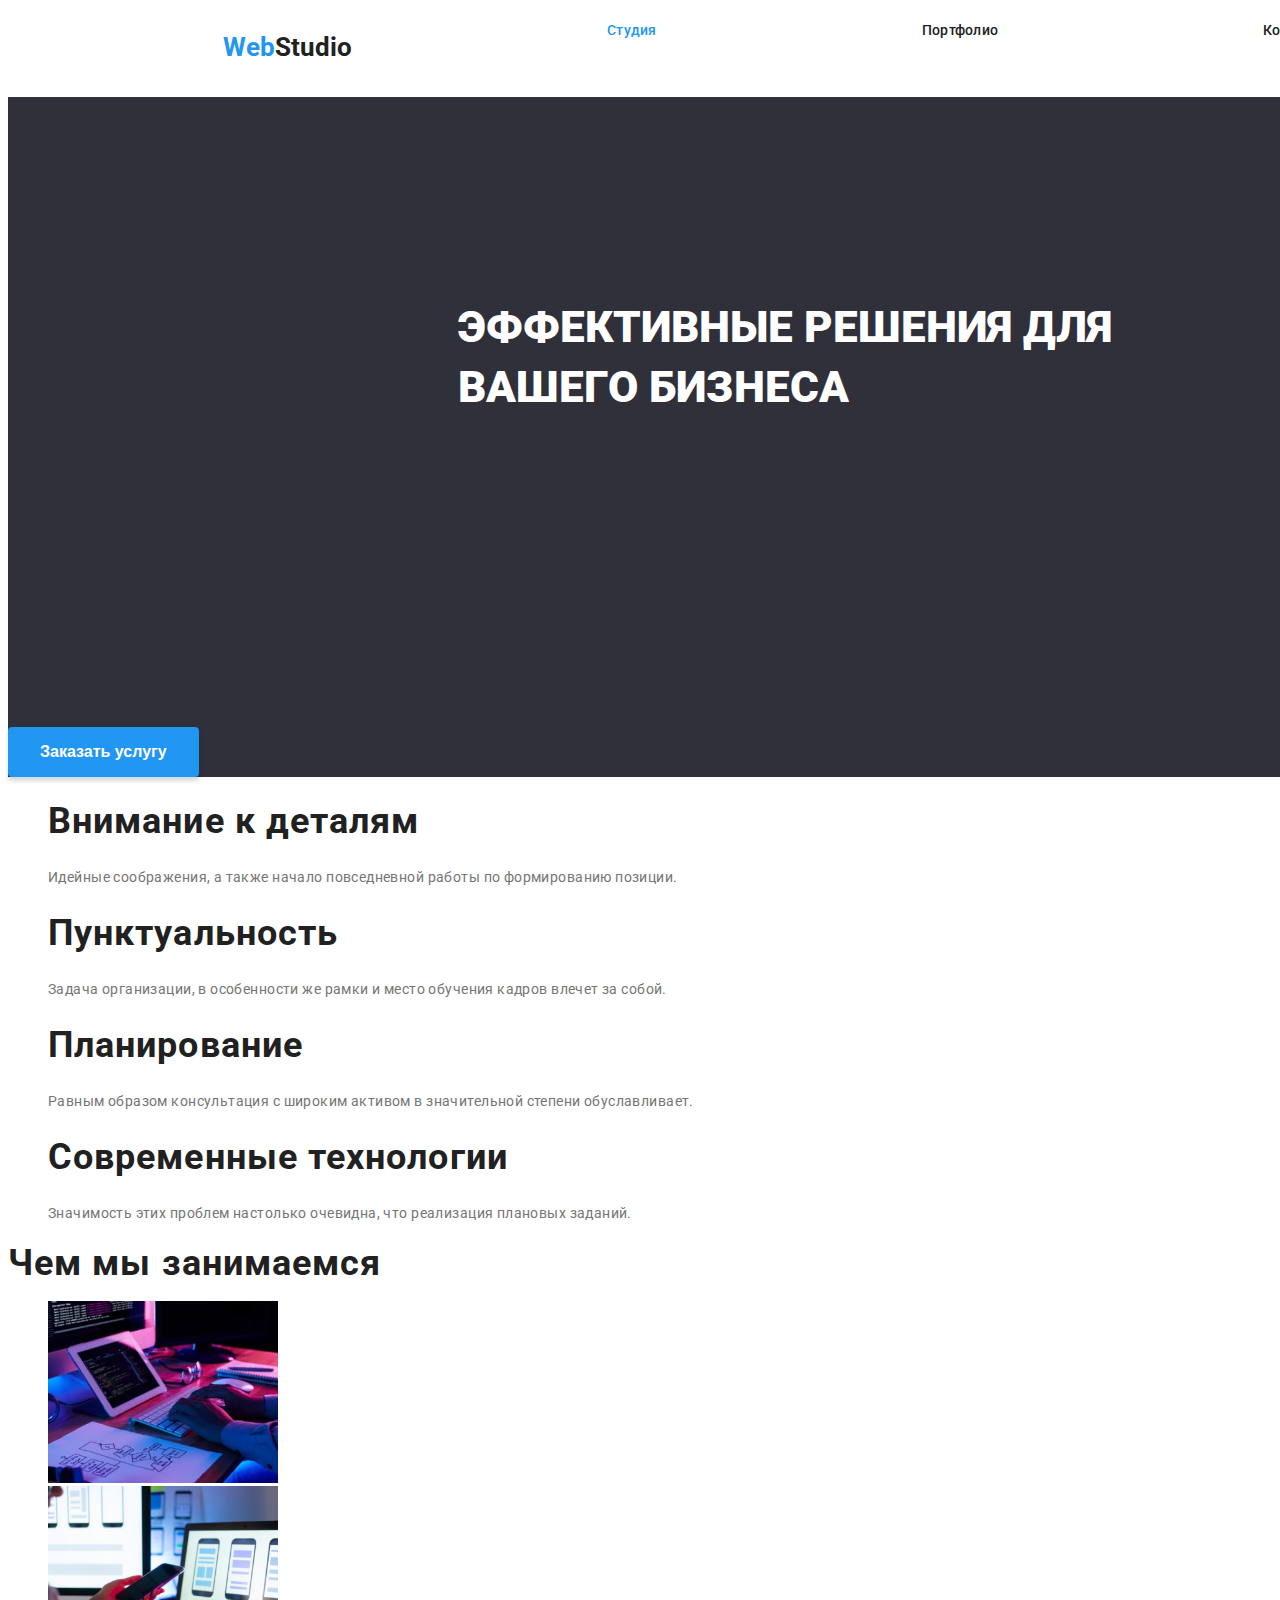
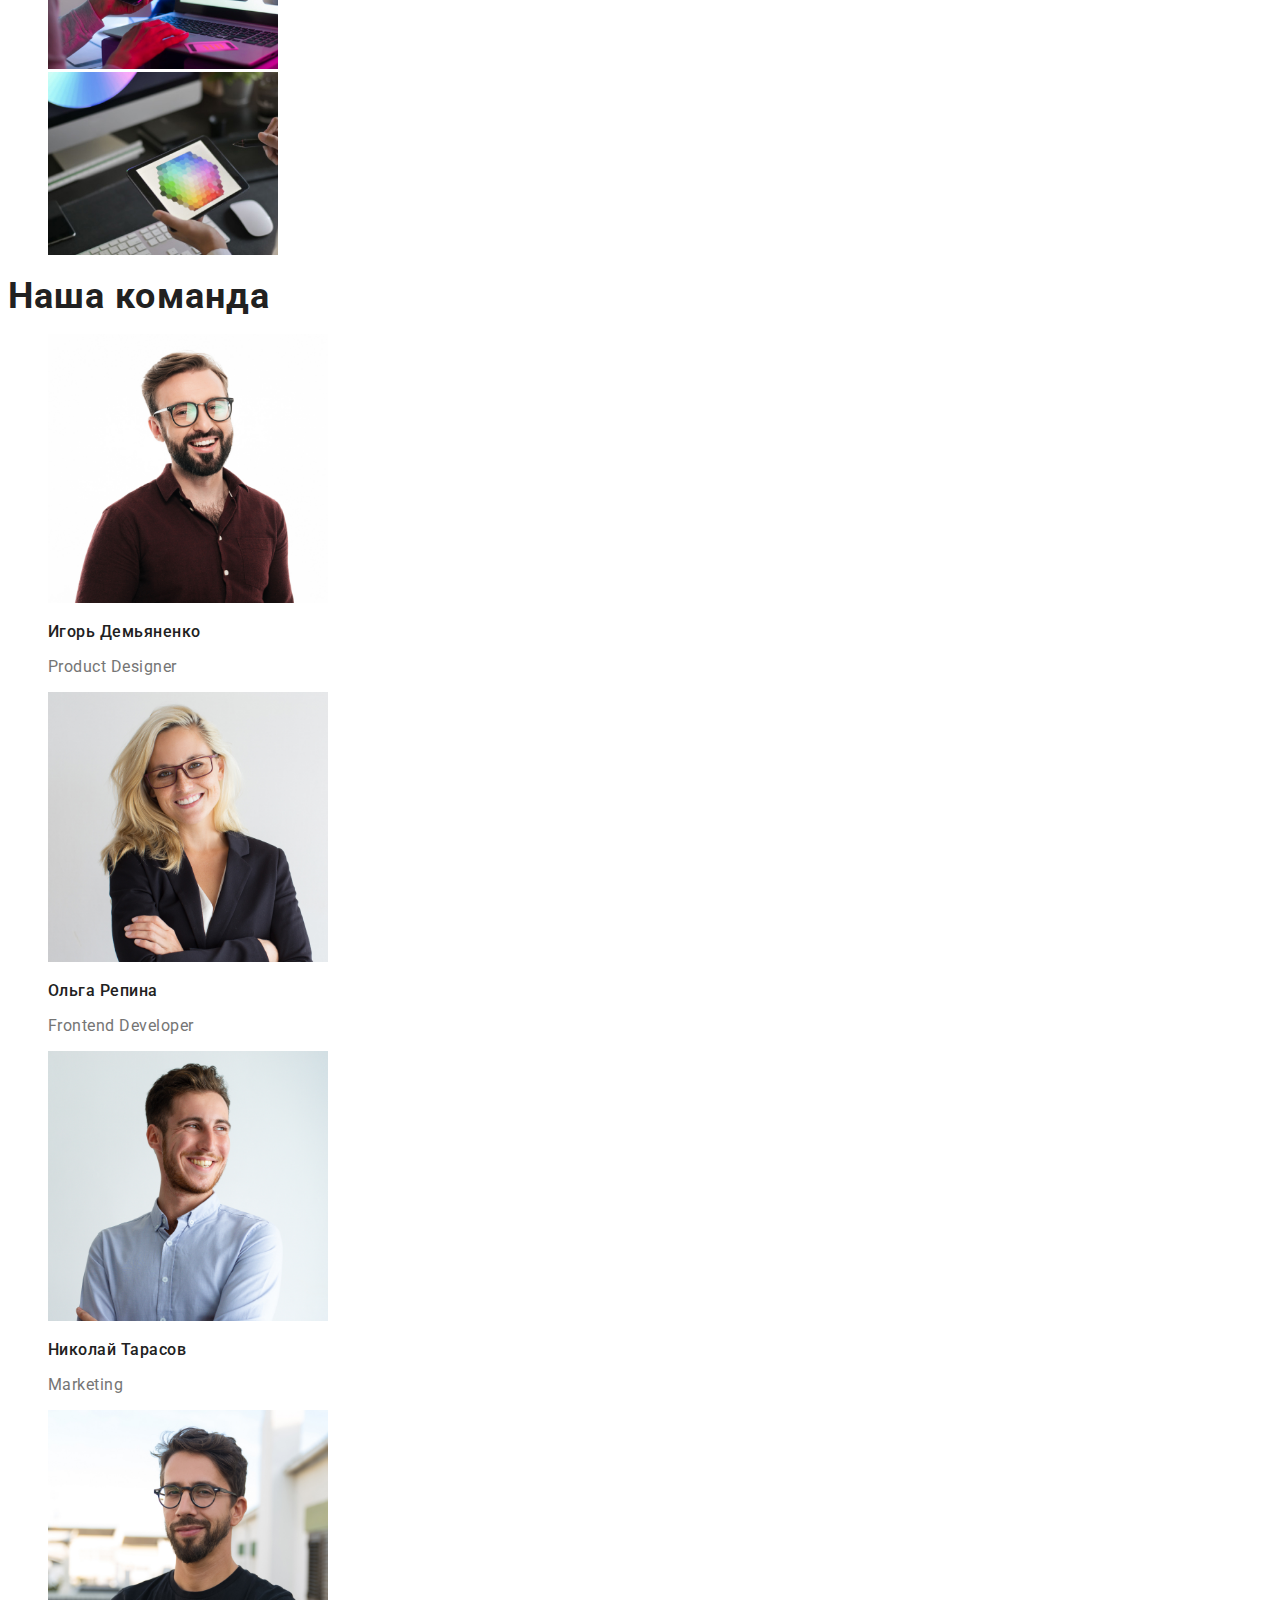
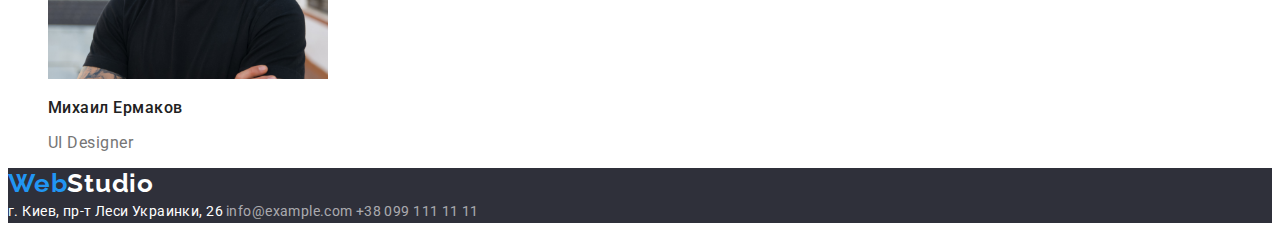
==== index.html @ 74185b42 "added second page" ====
<!DOCTYPE html>
<html lang="ru">

<head>
    <meta charset="UTF-8">
    <meta http-equiv="X-UA-Compatible" content="IE=edge">
    <meta name="viewport" content="width=device-width, initial-scale=1.0">
    <title>The second homework</title>
    <link rel="preconnect" href="https://fonts.googleapis.com">
    <link rel="preconnect" href="https://fonts.gstatic.com" crossorigin>
    <link href="https://fonts.googleapis.com/css2?family=Raleway:wght@700&family=Roboto:wght@400;500;700;900&display=swap" rel="stylesheet">
    <link rel="stylesheet" href="./css/styles.css">
</head>

<body>
    <header class="header">
        <!-- логотип сайта -->
        <a class="link" href="index.html"><span class="word-web">Web</span>Studio</a>
        <!-- Навигация по сайту -->
        <nav class="nav">
            <ul class="nav-list list">
                <li><a class="link current" href="./index.html"> Студия</a></li>
                <li><a class="link" href="./portfolio.html"> Портфолио</a></li>
                <li><a class="link" href="#contacts"> Контакты</a></li>
            </ul>
        </nav>
        <!-- Телефон и кнопка Онлайн запись -->
        <ul class="nav-contacts list">
            <li><a class="contacts-link" href="mailto:info@devstudio.com">info@devstudio.com</a></li>
            <li><a class="contacts-link" href="tel:+380961111111">+38 096 111 11 11</a></li>
        </ul>
    </header>
    <main>
        <!-- Section 1 of main-->
        <section class="section-primary max-weight">
            <h1 class="primary-title">Эффективные решения для вашего бизнеса</h1>
            <button type="button" class="primary-button">Заказать услугу</button>
        </section>

        <section class="section">
            <ul class="list">
                <li>
                    <h3 class="section-title">Внимание к деталям</h3>
                    <p class="section-paragraph">Идейные соображения, а также начало повседневной работы по формированию позиции.</p>
                </li>
                <li>
                    <h3 class="section-title">Пунктуальность</h3>
                    <p class="section-paragraph">Задача организации, в особенности же рамки и место обучения кадров влечет за собой.</p>
                </li>
                <li>
                    <h3 class="section-title">Планирование</h3>
                    <p class="section-paragraph">Равным образом консультация с широким активом в значительной степени обуславливает.</p>
                </li>
                <li>
                    <h3 class="section-title">Современные технологии</h3>
                    <p class="section-paragraph">Значимость этих проблем настолько очевидна, что реализация плановых заданий.</p>
                </li>
            </ul>
        </section>

        <!-- Section 2 of main -->
        <section class="section">
            <h2 class="section-title">Чем мы занимаемся</h2>
            <ul class="list">
                <li><img src="./images/img.jpg" alt="coding" width="230"> </li>
                <li><img src="./images/img2.jpg" alt="developing" width="230"> </li>
                <li><img src="./images/img3.jpg" alt="design" width="230"> </li>
            </ul>
        </section>
        <!-- Section 2 of main -->
        <section class="section">
            <h2 class="section-title">Наша команда</h2>
            <ul class="list members">
                <li>
                    <img src="./images/imgt1.jpg" alt="Игорь Демьяненко Product Designer" width="280">
                    <h3 class="title">Игорь Демьяненко</h3>
                    <p class="section-paragraph">Product Designer</p>
                </li>
                <li>
                    <img src="./images/imgt2.jpg" alt="Ольга Репина Frontend Developer" width="280">
                    <h3 class="title">Ольга Репина</h3>
                    <p class="section-paragraph">Frontend Developer</p>
                </li>
                <li>
                    <img src="./images/imgt3.jpg" alt="Николай Тарасов Marketing" width="280">
                    <h3 class="title">Николай Тарасов</h3>
                    <p class="section-paragraph">Marketing</p>
                </li>
                <li>
                    <img src="./images/imgt4.jpg" alt="Михаил Ермаков UI Designer" width="280">
                    <h3 class="title">Михаил Ермаков</h3>
                    <p class="section-paragraph">UI Designer</p>
                </li>
            </ul>


        </section>
    </main>

    <!-- Footer -->
    <footer class="footer">
        <a class="footer-link" href="index.html"> <span class="nav-word-web">Web</span>Studio</a>

        <address id="contacts">
        <a class="footer-address" href="https://www.google.com.ua/maps/place/%D0%B1%D1%83%D0%BB.+%D0%9B%D0%B5%D1%81%D0%B8+%D0%A3%D0%BA%D1%80%D0%B0%D0%B8%D0%BD%D0%BA%D0%B8,+26,+%D0%9A%D0%B8%D0%B5%D0%B2,+02000/@50.4265807,30.5361971,17z/data=!3m1!4b1!4m5!3m4!1s0x40d4cf0e033ecbe9:0x57a4dffefec77da0!8m2!3d50.4265807!4d30.5383858?hl=ru"
                        target="_blank" rel="noopener nofollow noreferrer">г. Киев, пр-т Леси Украинки, 26</a>
        <a class="footer-contacts" href="mailto:info@example.com">info@example.com</a></li>
        <a class="footer-contacts" href="+380991111111">+38 099 111 11 11</a>
        </address>
    </footer>
</body>

</html>
---- css/styles.css ----
:root {
    --primary-text-color: #757575;
    --secondary-text-color:#212121;
    --accent-color: #2196F3;
    --secondary-accent-color:#2F303A;
    --white-color:#ffffff;
    --filter-background:#F5F4FA;
}

body {
    color: var(--primary-text-color);
    background-color: var(--white-color);
    font-family:'Roboto', 'sans-serif';
    font-size: 14px;
}

/* Max weight of site */
.section-primary.max-weight {
    width: 1600px;
    background-color:var(--secondary-accent-color);
}
/* Удаление точек списка */
.list {
    list-style: none;
}
/* Шапка сайта */
/* Лого */

/* Стиль слова web в логотипе */
.header .word-web {
 color:var(--accent-color)  ; 
}
/* Стиль слова Studio */
.header .link {
    color:var(--secondary-text-color);
    font-weight: 700;
    font-size: 26px;
    line-height: 31px;
}
/* Текущая страница сайта */
.nav .link.current {
    color:var(--accent-color);
    font-weight: 500;
    font-size: 14px;
    line-height: 16px;
    letter-spacing: 0.02em;
}
/* Список кнопок навигации в шапке кроме текущей */
.nav-list .link {
    color:var(--secondary-text-color);
    font-weight: 500;
    font-size: 14px;
    line-height: 16px;
    letter-spacing: 0.02em;
}

/* Меняем цвет при ховере и фокусе */
.nav-list .link:hover,
.nav-list .link:focus {
    color:var(--accent-color);
}

/* Стили кнопок e-mail и телефона  */
.nav-contacts .contacts-link {
    color:var(--secondary-text-color);
    font-weight: 500;
    font-size: 14px;
    line-height: 16px;
    letter-spacing: 0.02em;
}
/* Меняем цвет контактов при ховере и фокусе */
.nav-contacts .contacts-link:hover,
.nav-contacts .contacts-link:focus {
    color: var(--accent-color);
}

/* Выравнивание элементов блока в ряд */
.header {
    display: flex;
}
/* Расположение логотипа */
.link:first-child {
    padding-top: 24px;
    padding-left: 215px;
    width: 145px;
    height: 31px;
    text-decoration:none;
}
/* Расположение навигации в строчку */
.nav-list {
    display:flex;
}
.nav-list .link:first-child {
    padding-right: 50px;
}

/* Главная секция */
.section-primary {
    color:var(--white-color);
    background-color:var(--secondary-accent-color);
    width:1600px;
}
.primary-button {
    color:var(--white-color);
    background-color:var(--accent-color);
    padding: 10px 32px;
    border:0;
    box-shadow: 0px 4px 4px rgba(0, 0, 0, 0.15);
    border-radius: 4px;
    font-weight: 700;
    font-size: 16px;
    line-height: 30px;
    cursor: pointer;
}

.primary-title {
    color:var(--white-color);
    background-color:var(--secondary-accent-color);
    padding: 200px 450px 280px 450px;
    font-weight: 900;
    font-size: 44px;
    line-height: 60px;
    text-transform: uppercase;
}
/* Цвет абзацев остальных секций */
.section .section-title {
    color: var(--secondary-text-color);
    font-style: normal;
    font-weight: 700;
    font-size: 36px;
    line-height: 16px;
    letter-spacing: 0.03em; 
}
.section-paragraph {
    color:var(--primary-text-color);
    font-size: 14px;
    line-height: 24px;
    letter-spacing: 0.03em;
}

/* Секция команда */
.members .title {
    color:var(--secondary-text-color);
    font-weight: 500;
    font-size: 16px;
    line-height: 19px;
    letter-spacing: 0.03em; 
}

.members .section-paragraph {
    color:var(--primary-text-color);
    font-size: 16px;
    line-height: 19px;
    letter-spacing: 0.03em;
}
/* Футер */
.footer {
    background-color:var(--secondary-accent-color);
}

.footer .footer-link {
    font-family: 'Raleway';
    font-style: normal;
    font-weight: 700;
    font-size: 26px;
    line-height: 31px;
    letter-spacing: 0.03em;
    color:var(--white-color);
    text-decoration: none;
}
.footer .nav-word-web {
    color:var(--accent-color);
}

.footer-contacts {
    --footer-contacts:rgba(255, 255, 255, 0.6);
    color:var(--footer-contacts);
    font-style: normal;
    font-size: 14px;
    line-height: 24px;
    text-decoration: none;
    letter-spacing: 0.03em;
}
.footer-contacts:hover,
.footer-contacts:focus {
    color: var(--accent-color);
}
.footer-address {
    color:var(--white-color);
    font-style: normal;
    font-size: 14px;
    line-height: 24px;
    letter-spacing: 0.03em;
    text-decoration: none;
}

/* ВТОРАЯ СТРАНИЦА */
/* Декорация фильтра */
.filter-list {
    display: flex;
}
/* Фильтр */
.filter-button {
    color:var(--secondary-text-color);
    background-color:var(--filter-background);
    border-radius: 4px;
    border-style: none;
    font-family:'Roboto';
    font-weight: 500;
    font-size: 16px;
    line-height: 26px;
    text-align: center;
    letter-spacing: 0.03em;
    cursor: pointer;
}
.filter-button:hover,
.filter-button:focus {
    color: var(--white-color);
    background-color: var(--accent-color);
    box-shadow: 0px 3px 1px rgba(0, 0, 0, 0.1);
}
/* Свойства картинок */
.projects-title {
    visibility: hidden;
}
.product-picture {
    width: 370px;
}
.product-title {
    color: var(--secondary-text-color);
    font-weight: 700;
    font-size: 18px;
    line-height: 36px;
    letter-spacing: 0.06em;
}
.product-signature {
    color: var(--primary-text-color);
    font-size: 16px;
    line-height: 30px;
    letter-spacing: 0.03em;
}
.product-list {
    display: flex;
}
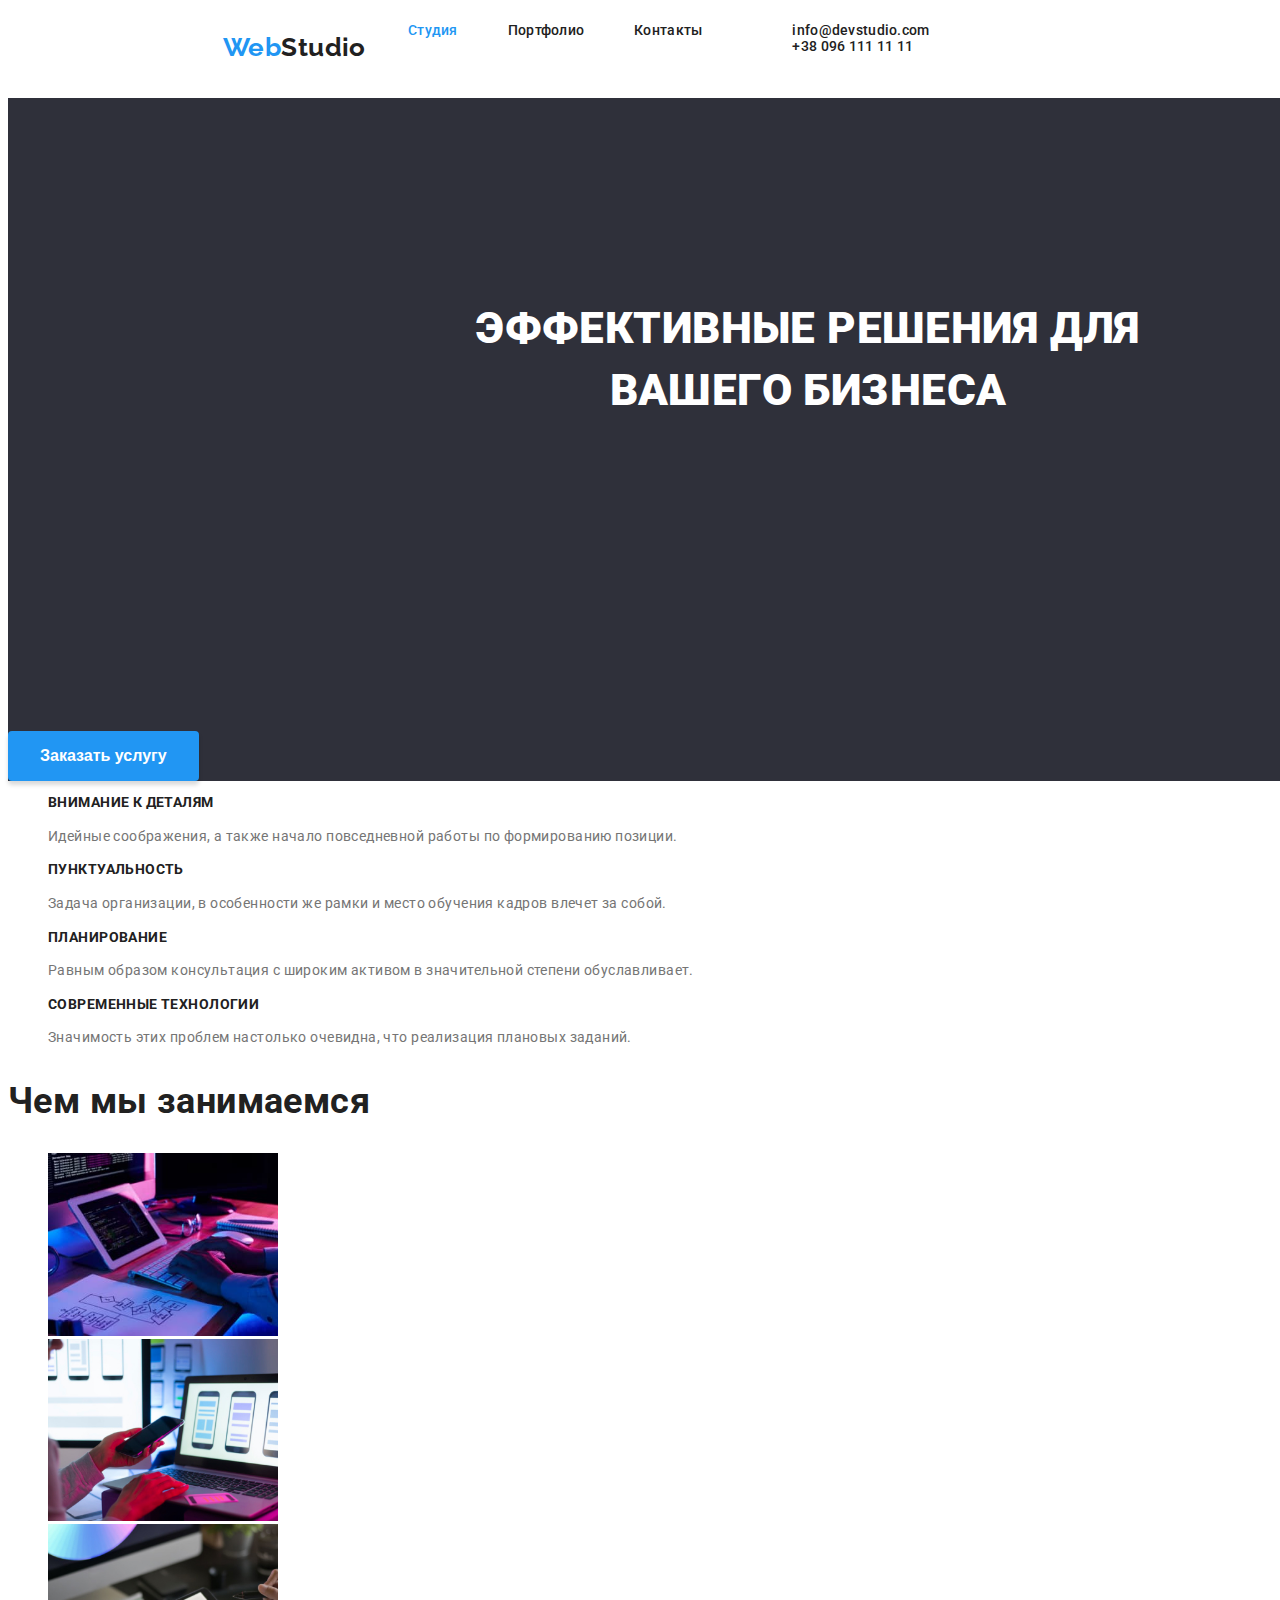
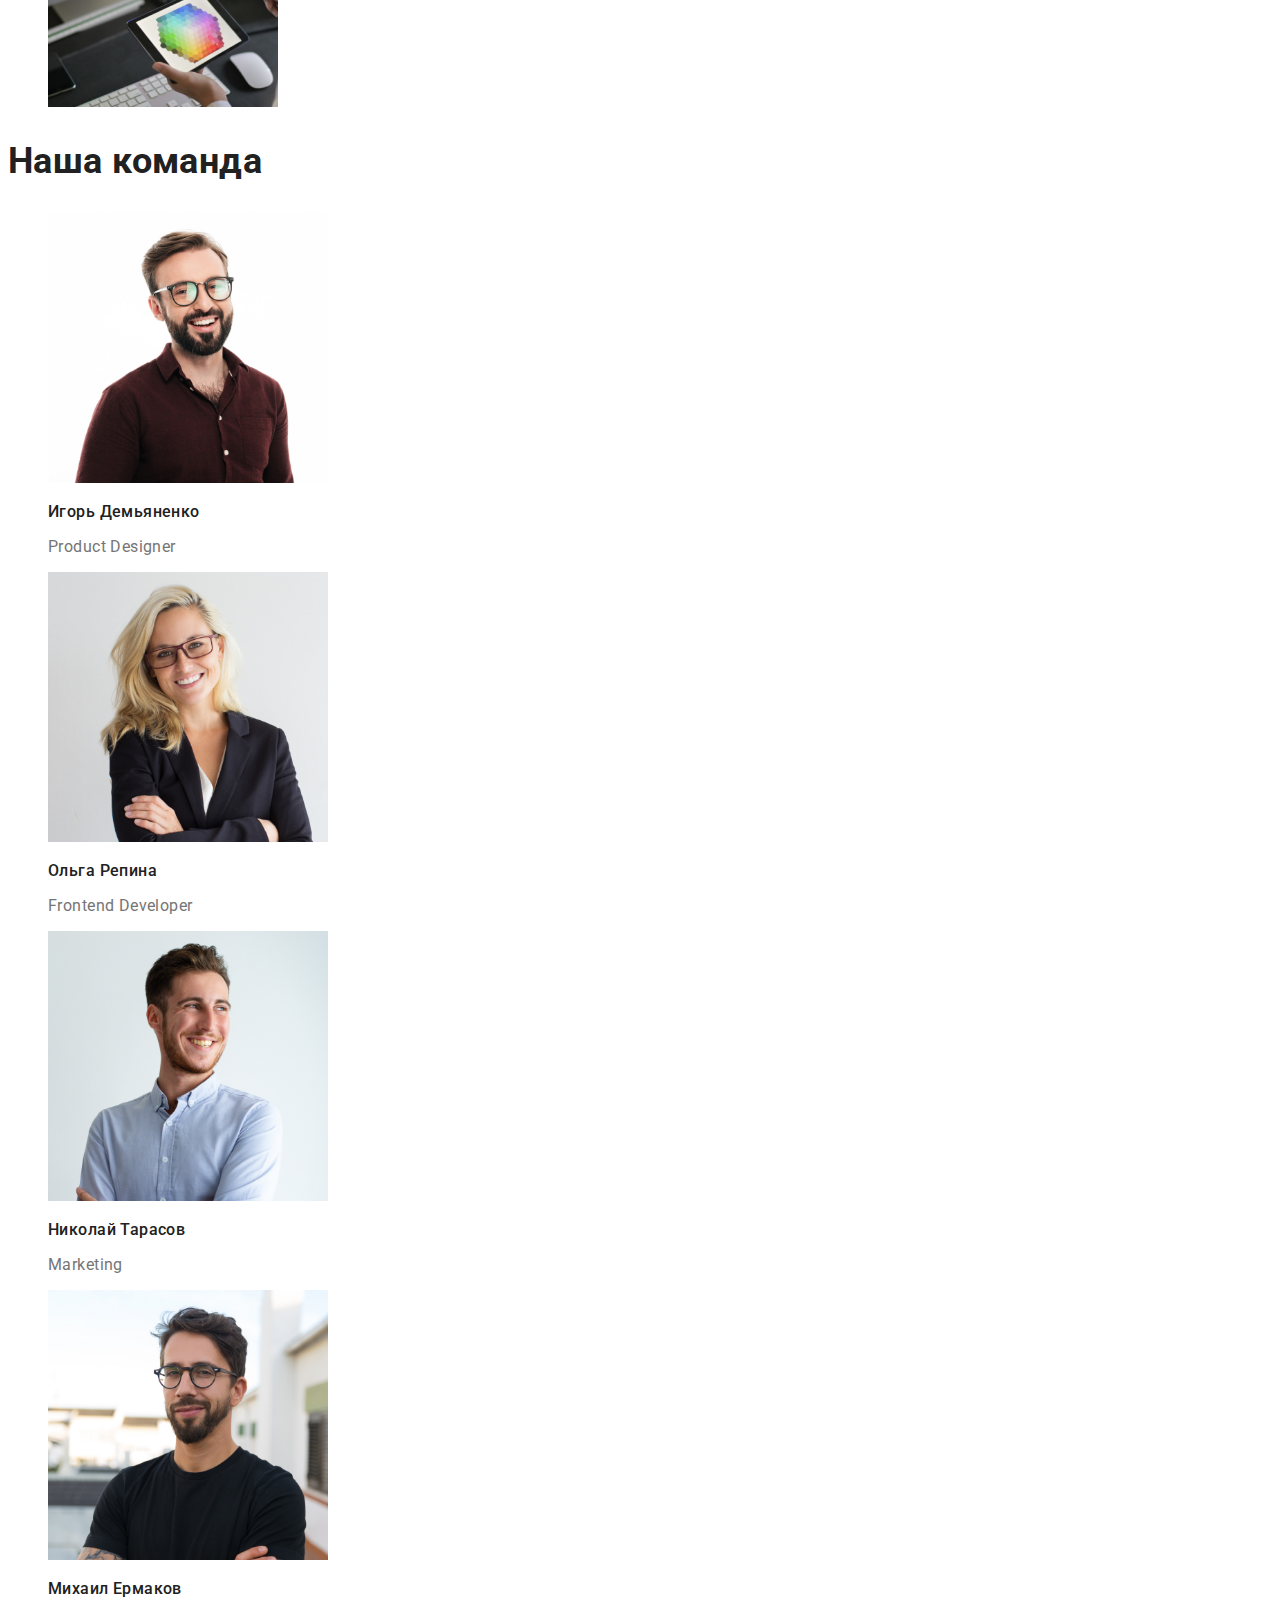
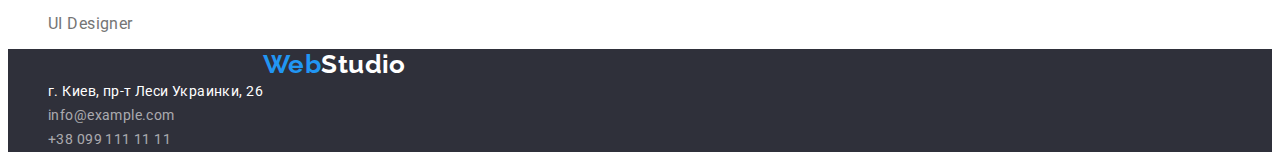
==== commit ab82d71a: "comments are done" ====
--- a/index.html
+++ b/index.html
@@ -15,7 +15,7 @@
 <body>
     <header class="header">
         <!-- логотип сайта -->
-        <a class="link" href="index.html"><span class="word-web">Web</span>Studio</a>
+        <a class="logo" href="index.html"><span class="word-web">Web</span>Studio</a>
         <!-- Навигация по сайту -->
         <nav class="nav">
             <ul class="nav-list list">
@@ -40,19 +40,19 @@
         <section class="section">
             <ul class="list">
                 <li>
-                    <h3 class="section-title">Внимание к деталям</h3>
+                    <h3 class="item-title">Внимание к деталям</h3>
                     <p class="section-paragraph">Идейные соображения, а также начало повседневной работы по формированию позиции.</p>
                 </li>
                 <li>
-                    <h3 class="section-title">Пунктуальность</h3>
+                    <h3 class="item-title">Пунктуальность</h3>
                     <p class="section-paragraph">Задача организации, в особенности же рамки и место обучения кадров влечет за собой.</p>
                 </li>
                 <li>
-                    <h3 class="section-title">Планирование</h3>
+                    <h3 class="item-title">Планирование</h3>
                     <p class="section-paragraph">Равным образом консультация с широким активом в значительной степени обуславливает.</p>
                 </li>
                 <li>
-                    <h3 class="section-title">Современные технологии</h3>
+                    <h3 class="item-title">Современные технологии</h3>
                     <p class="section-paragraph">Значимость этих проблем настолько очевидна, что реализация плановых заданий.</p>
                 </li>
             </ul>
@@ -99,13 +99,15 @@
 
     <!-- Footer -->
     <footer class="footer">
-        <a class="footer-link" href="index.html"> <span class="nav-word-web">Web</span>Studio</a>
-
         <address id="contacts">
-        <a class="footer-address" href="https://www.google.com.ua/maps/place/%D0%B1%D1%83%D0%BB.+%D0%9B%D0%B5%D1%81%D0%B8+%D0%A3%D0%BA%D1%80%D0%B0%D0%B8%D0%BD%D0%BA%D0%B8,+26,+%D0%9A%D0%B8%D0%B5%D0%B2,+02000/@50.4265807,30.5361971,17z/data=!3m1!4b1!4m5!3m4!1s0x40d4cf0e033ecbe9:0x57a4dffefec77da0!8m2!3d50.4265807!4d30.5383858?hl=ru"
-                        target="_blank" rel="noopener nofollow noreferrer">г. Киев, пр-т Леси Украинки, 26</a>
-        <a class="footer-contacts" href="mailto:info@example.com">info@example.com</a></li>
-        <a class="footer-contacts" href="+380991111111">+38 099 111 11 11</a>
+        <ul class="list">
+            <li><a class="logo" href="index.html"> <span class="nav-word-web">Web</span>Studio</a></li>
+            <li><a class="footer-address"
+                href="https://www.google.com.ua/maps/place/%D0%B1%D1%83%D0%BB.+%D0%9B%D0%B5%D1%81%D0%B8+%D0%A3%D0%BA%D1%80%D0%B0%D0%B8%D0%BD%D0%BA%D0%B8,+26,+%D0%9A%D0%B8%D0%B5%D0%B2,+02000/@50.4265807,30.5361971,17z/data=!3m1!4b1!4m5!3m4!1s0x40d4cf0e033ecbe9:0x57a4dffefec77da0!8m2!3d50.4265807!4d30.5383858?hl=ru"
+                target="_blank" rel="noopener nofollow noreferrer">г. Киев, пр-т Леси Украинки, 26</a></li>
+            <li><a class="footer-contacts" href="mailto:info@example.com">info@example.com</a></li>
+            <li><a class="footer-contacts" href="+380991111111">+38 099 111 11 11</a></li>
+        </ul>
         </address>
     </footer>
 </body>
--- a/css/styles.css
+++ b/css/styles.css
@@ -12,6 +12,7 @@
     background-color: var(--white-color);
     font-family:'Roboto', 'sans-serif';
     font-size: 14px;
+    letter-spacing: 0.03em;
 }
 
 /* Max weight of site */
@@ -25,7 +26,20 @@
 }
 /* Шапка сайта */
 /* Лого */
-
+/* Шрифт логотипа */
+.logo {
+    color: var(--secondary-text-color);
+    font-family: 'Raleway';
+    font-weight: 700;
+    font-size: 26px;
+    line-height: 1.2;
+    text-decoration: none;
+    padding-top: 24px;
+    padding-left: 215px;
+    width: 145px;
+    height: 31px;
+
+}
 /* Стиль слова web в логотипе */
 .header .word-web {
  color:var(--accent-color)  ; 
@@ -35,23 +49,25 @@
     color:var(--secondary-text-color);
     font-weight: 700;
     font-size: 26px;
-    line-height: 31px;
+    line-height: 1.2;
 }
 /* Текущая страница сайта */
 .nav .link.current {
     color:var(--accent-color);
     font-weight: 500;
     font-size: 14px;
-    line-height: 16px;
+    line-height: 1.1;
     letter-spacing: 0.02em;
+    text-decoration: none;
 }
 /* Список кнопок навигации в шапке кроме текущей */
 .nav-list .link {
     color:var(--secondary-text-color);
     font-weight: 500;
     font-size: 14px;
-    line-height: 16px;
+    line-height: 1.1;
     letter-spacing: 0.02em;
+    text-decoration: none;
 }
 
 /* Меняем цвет при ховере и фокусе */
@@ -65,8 +81,9 @@
     color:var(--secondary-text-color);
     font-weight: 500;
     font-size: 14px;
-    line-height: 16px;
+    line-height: 1.1;
     letter-spacing: 0.02em;
+    text-decoration: none;
 }
 /* Меняем цвет контактов при ховере и фокусе */
 .nav-contacts .contacts-link:hover,
@@ -77,14 +94,6 @@
 /* Выравнивание элементов блока в ряд */
 .header {
     display: flex;
-}
-/* Расположение логотипа */
-.link:first-child {
-    padding-top: 24px;
-    padding-left: 215px;
-    width: 145px;
-    height: 31px;
-    text-decoration:none;
 }
 /* Расположение навигации в строчку */
 .nav-list {
@@ -109,8 +118,13 @@
     border-radius: 4px;
     font-weight: 700;
     font-size: 16px;
-    line-height: 30px;
+    line-height: 1.9;
     cursor: pointer;
+    text-align: center;
+}
+.primary-button:hover,
+.primary-button:focus {
+    background-color:#188ce8;
 }
 
 .primary-title {
@@ -119,23 +133,28 @@
     padding: 200px 450px 280px 450px;
     font-weight: 900;
     font-size: 44px;
-    line-height: 60px;
+    line-height: 1.4;
     text-transform: uppercase;
+    text-align: center;
 }
 /* Цвет абзацев остальных секций */
 .section .section-title {
     color: var(--secondary-text-color);
-    font-style: normal;
     font-weight: 700;
     font-size: 36px;
-    line-height: 16px;
-    letter-spacing: 0.03em; 
-}
+    line-height: 1.2;
+}
+.item-title {
+    color: var(--secondary-text-color);
+    font-weight: 700;
+    font-size: 14px;
+    line-height: 1.1;
+    text-transform: uppercase;
+}
+
 .section-paragraph {
     color:var(--primary-text-color);
-    font-size: 14px;
-    line-height: 24px;
-    letter-spacing: 0.03em;
+    line-height: 1.7;
 }
 
 /* Секция команда */
@@ -143,28 +162,25 @@
     color:var(--secondary-text-color);
     font-weight: 500;
     font-size: 16px;
-    line-height: 19px;
-    letter-spacing: 0.03em; 
+    line-height: 1.2;
 }
 
 .members .section-paragraph {
     color:var(--primary-text-color);
     font-size: 16px;
-    line-height: 19px;
-    letter-spacing: 0.03em;
+    line-height: 1.2;
 }
 /* Футер */
 .footer {
     background-color:var(--secondary-accent-color);
 }
 
-.footer .footer-link {
+.footer .logo {
     font-family: 'Raleway';
     font-style: normal;
     font-weight: 700;
     font-size: 26px;
-    line-height: 31px;
-    letter-spacing: 0.03em;
+    line-height: 1.2;
     color:var(--white-color);
     text-decoration: none;
 }
@@ -177,9 +193,8 @@
     color:var(--footer-contacts);
     font-style: normal;
     font-size: 14px;
-    line-height: 24px;
-    text-decoration: none;
-    letter-spacing: 0.03em;
+    line-height: 1.7;
+    text-decoration: none;
 }
 .footer-contacts:hover,
 .footer-contacts:focus {
@@ -189,8 +204,7 @@
     color:var(--white-color);
     font-style: normal;
     font-size: 14px;
-    line-height: 24px;
-    letter-spacing: 0.03em;
+    line-height: 1.7;
     text-decoration: none;
 }
 
@@ -208,9 +222,8 @@
     font-family:'Roboto';
     font-weight: 500;
     font-size: 16px;
-    line-height: 26px;
+    line-height: 1.6;
     text-align: center;
-    letter-spacing: 0.03em;
     cursor: pointer;
 }
 .filter-button:hover,
@@ -230,14 +243,13 @@
     color: var(--secondary-text-color);
     font-weight: 700;
     font-size: 18px;
-    line-height: 36px;
+    line-height: 2;
     letter-spacing: 0.06em;
 }
 .product-signature {
     color: var(--primary-text-color);
     font-size: 16px;
-    line-height: 30px;
-    letter-spacing: 0.03em;
+    line-height: 1.9;
 }
 .product-list {
     display: flex;
